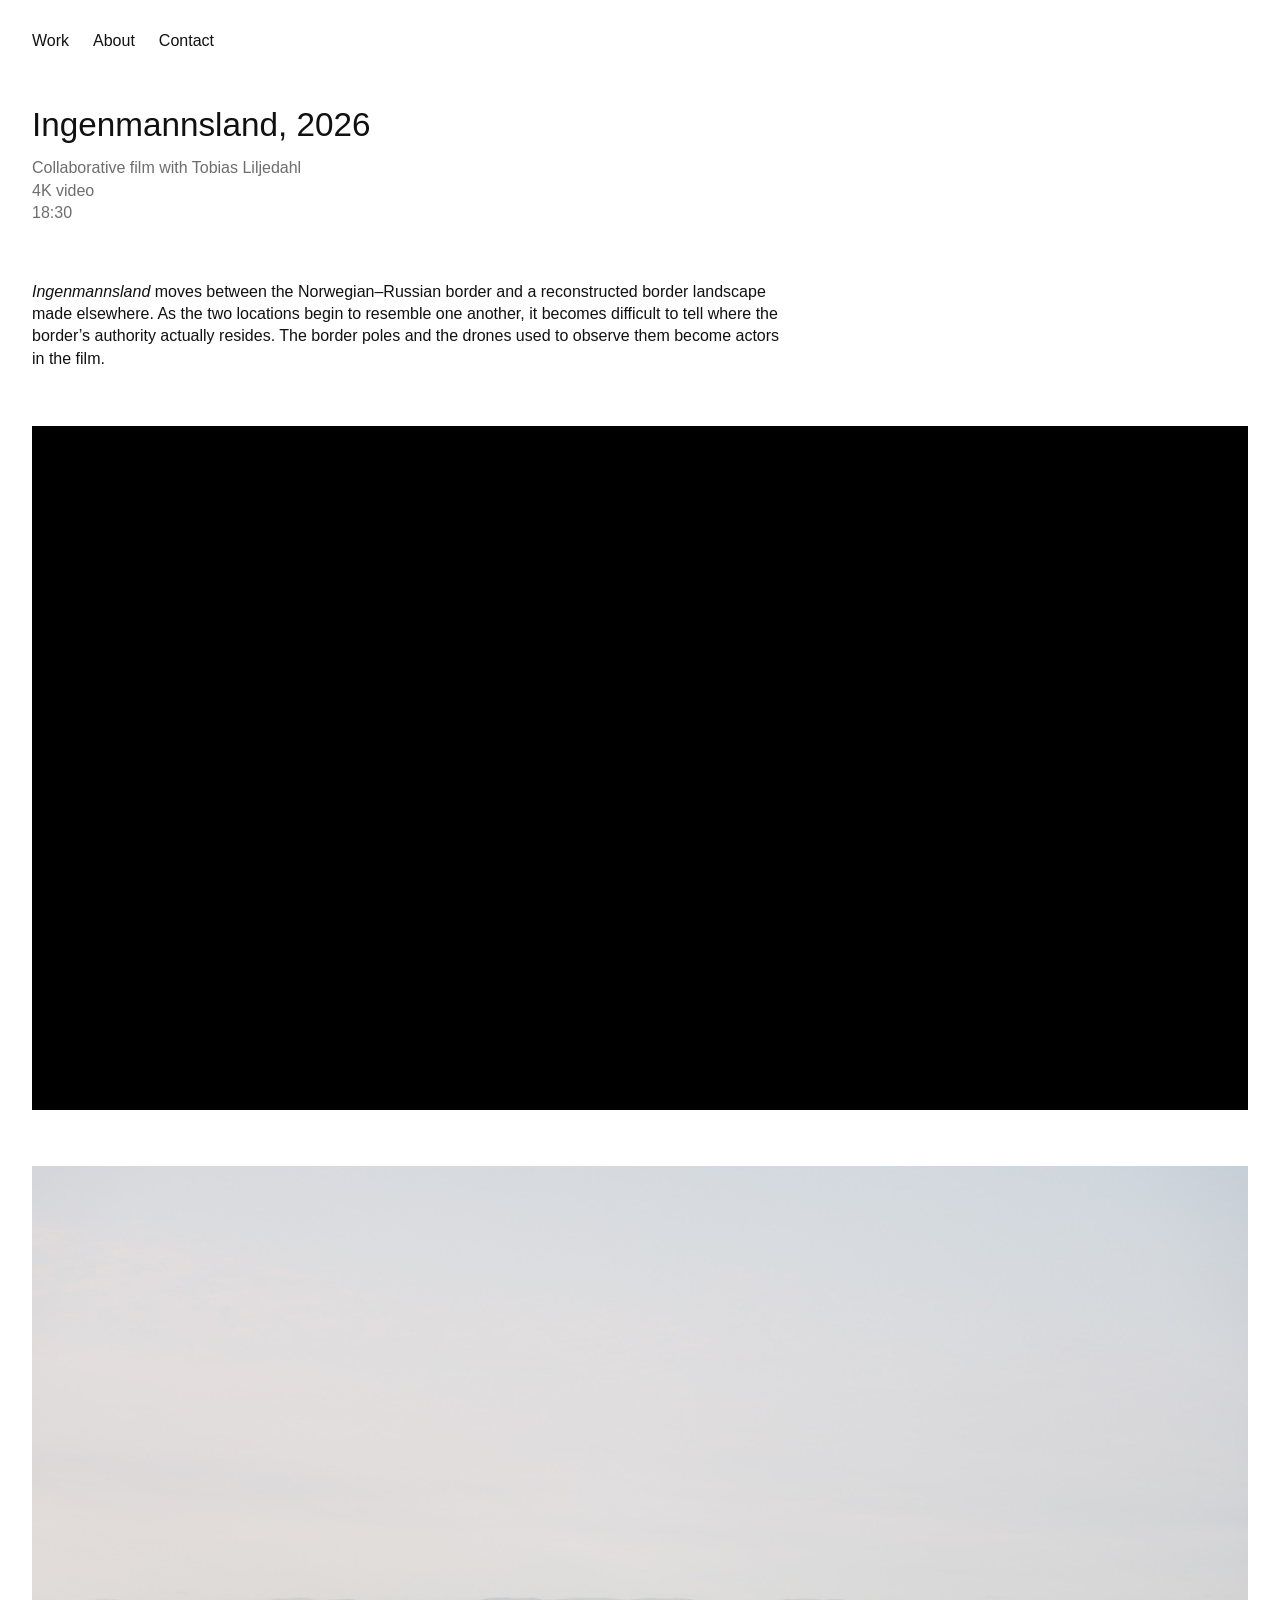
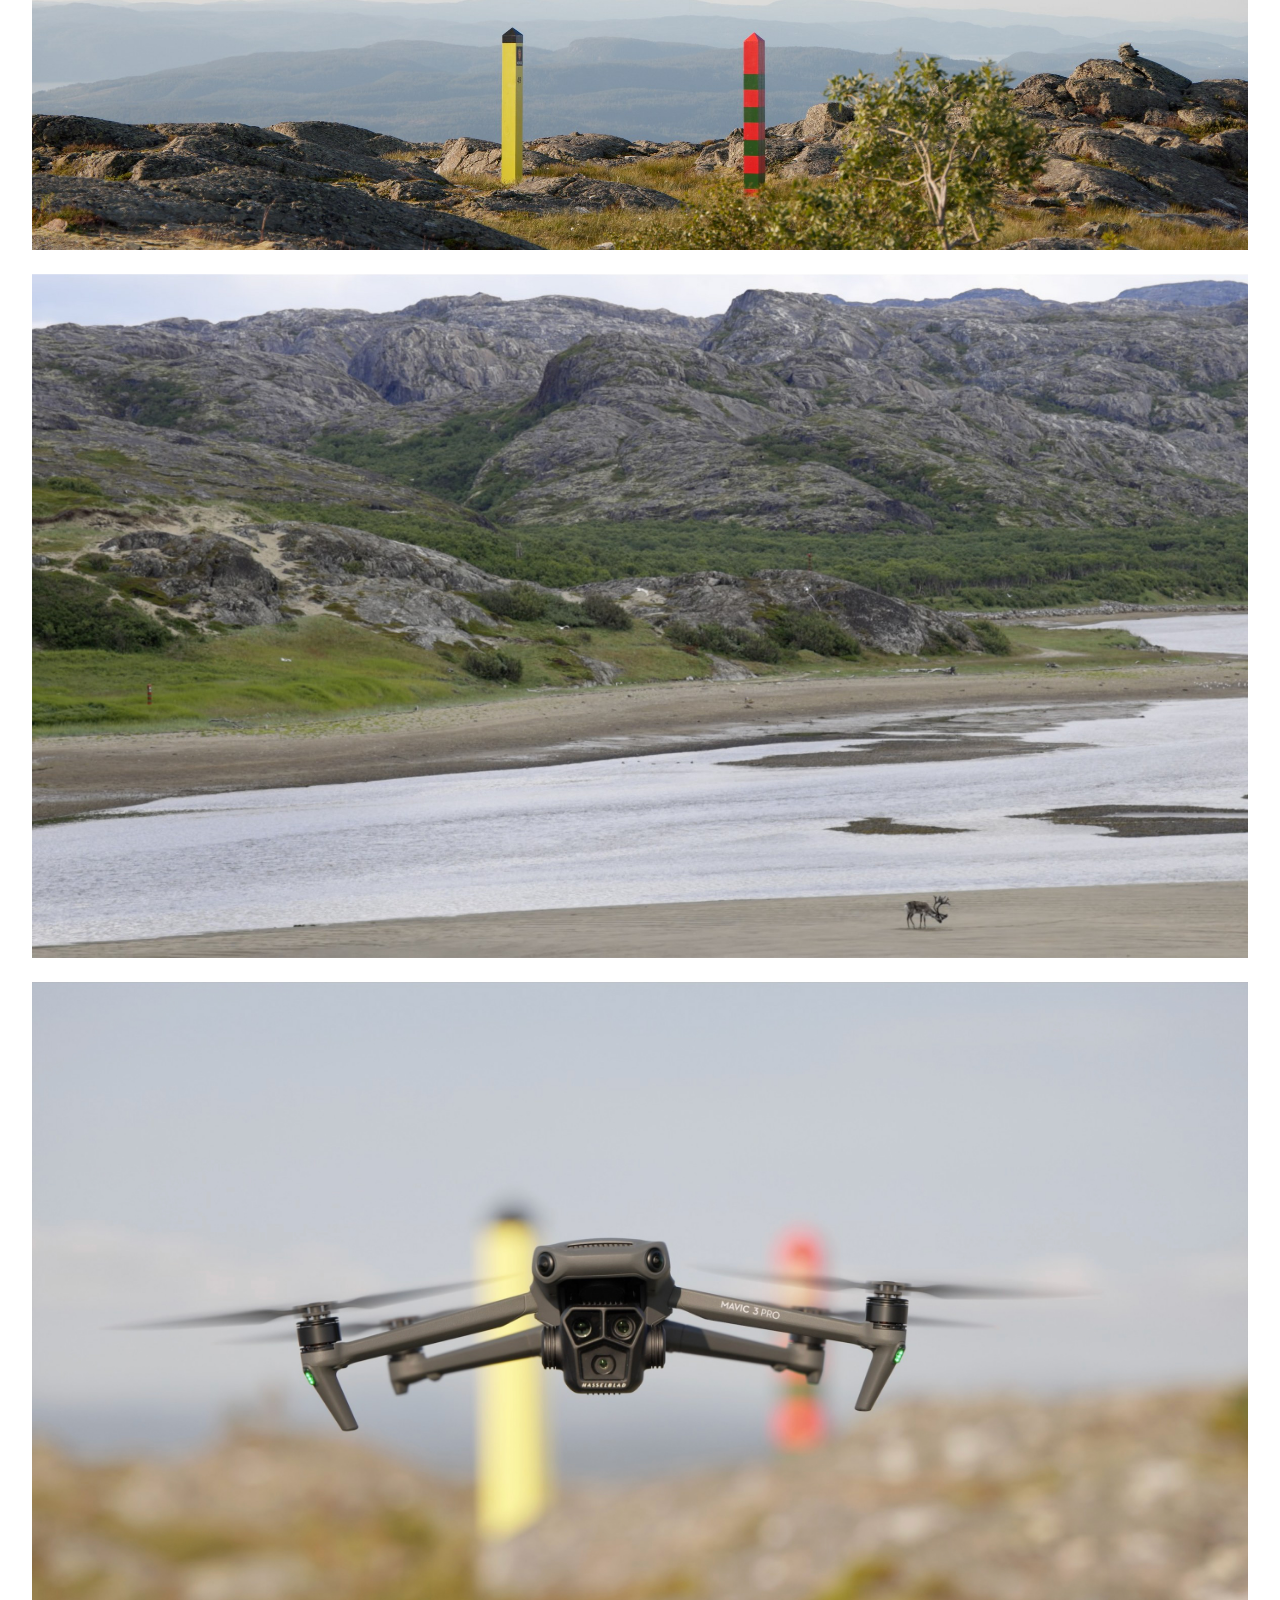
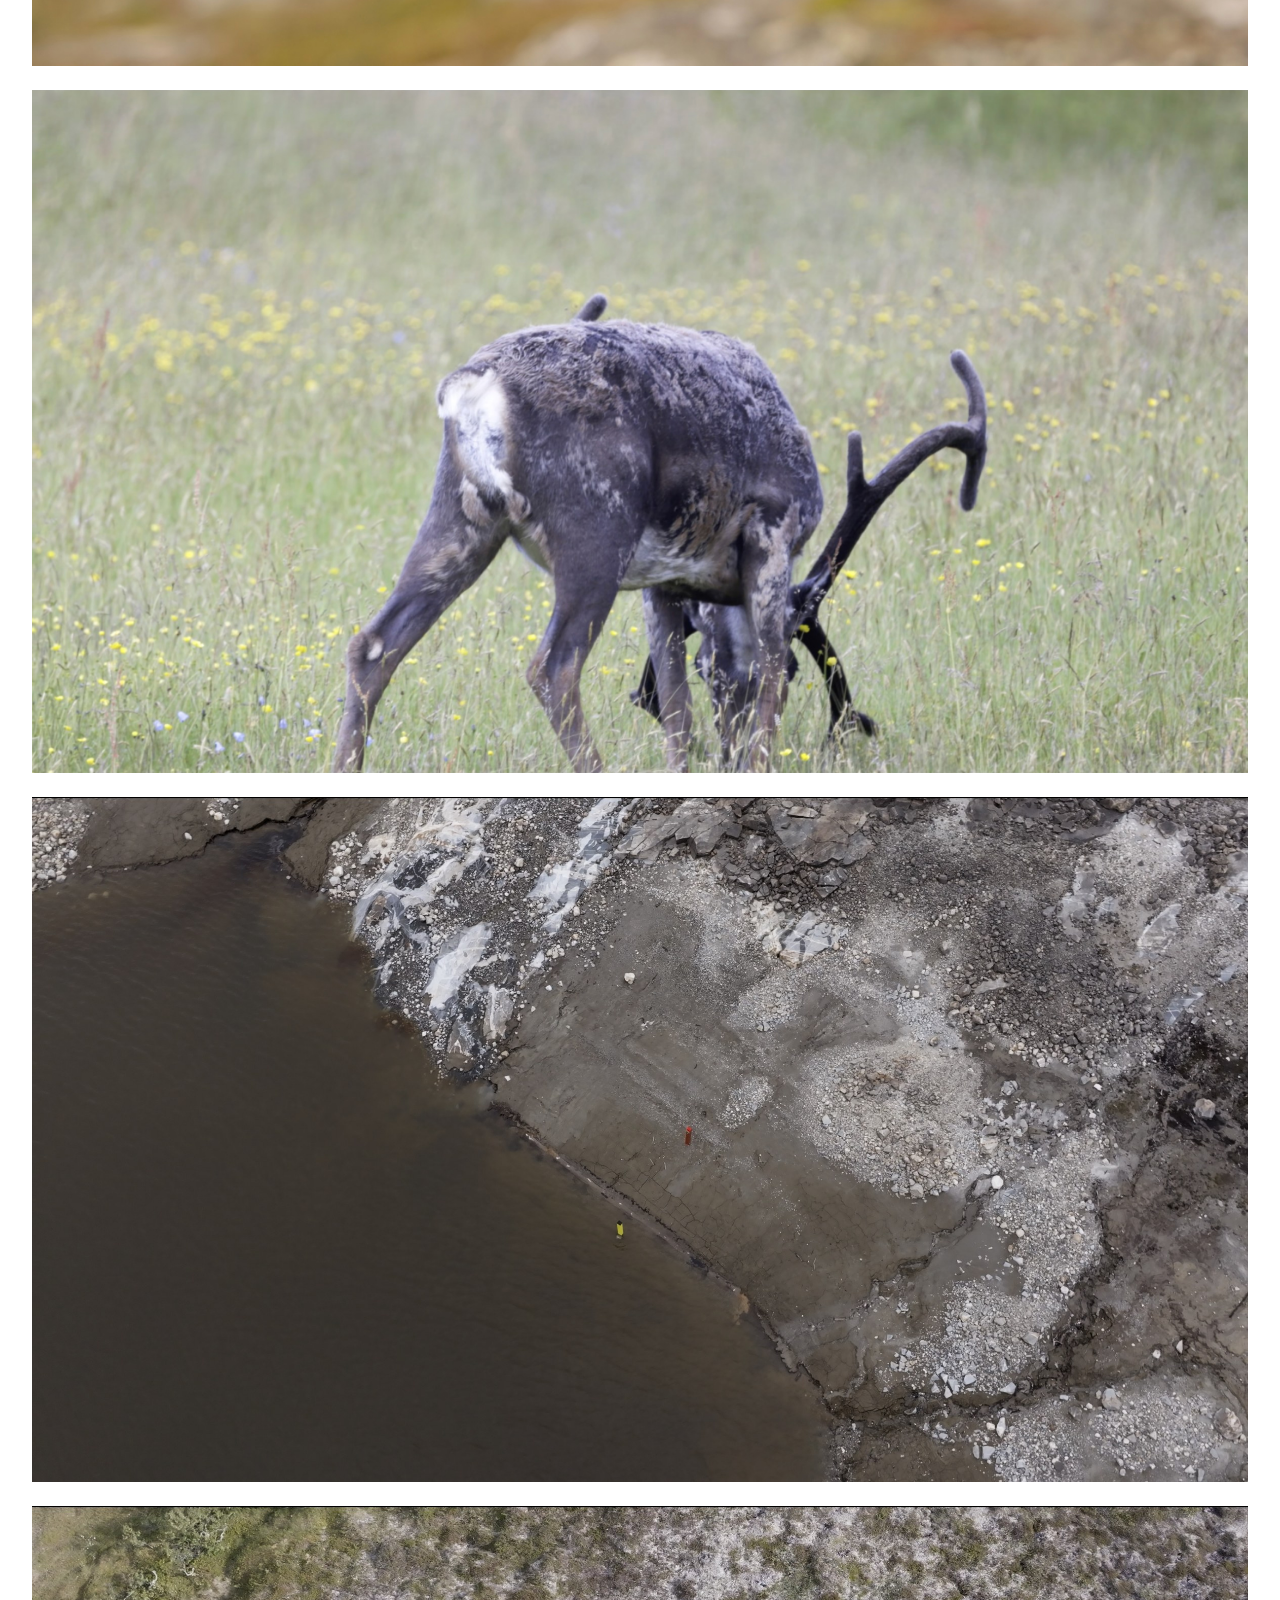
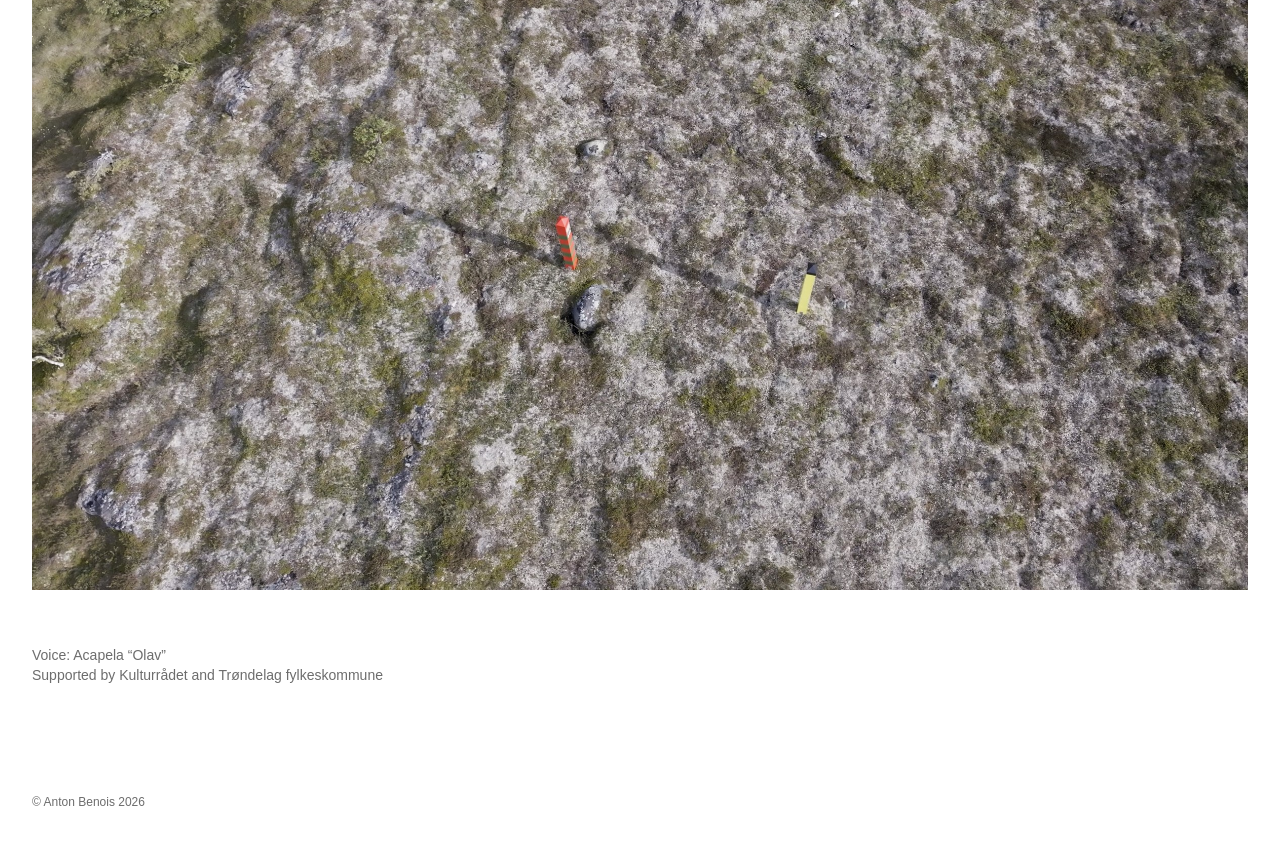
==== ingenmannsland/index.html @ 130e7af3 "Initial website" ====
<!doctype html>
<html lang="en">
<head>
  <meta charset="utf-8">
  <meta name="viewport" content="width=device-width, initial-scale=1">
  <title>Ingenmannsland — Anton Benois</title>
  <meta name="description" content="Ingenmannsland, 2026. Film by Anton Benois and Tobias Liljedahl.">
  <link rel="stylesheet" href="../assets/css/site.css">
</head>
<body>
  <div class="site">
    <header class="site-header site-header--inner">
      <nav class="site-nav" aria-label="Main navigation">
        <a href="../index.html">Work</a>
        <a href="../bio/index.html">About</a>
        <a href="../contact/index.html">Contact</a>
      </nav>
    </header>

    <main class="project">
      <header class="project-header">
        <h1>Ingenmannsland, 2026</h1>
        <div class="project-meta">
          Collaborative film with Tobias Liljedahl<br>
          4K video<br>
          18:30
        </div>
      </header>

      <div class="project-copy">
        <p><em>Ingenmannsland</em> moves between the Norwegian–Russian border and a reconstructed border landscape made elsewhere. As the two locations begin to resemble one another, it becomes difficult to tell where the border’s authority actually resides. The border poles and the drones used to observe them become actors in the film.</p>
      </div>

      <div class="video-embed">
        <iframe src="https://player.vimeo.com/video/1231691243?h=274e6a0087&amp;title=0&amp;byline=0&amp;portrait=0" title="Ingenmannsland" allow="autoplay; fullscreen; picture-in-picture" allowfullscreen></iframe>
      </div>

      <section class="project-media" aria-label="Ingenmannsland stills">
        <figure>
          <img src="../assets/images/ingenmannsland/Ingen_1.jpeg" alt="Ingenmannsland film still">
        </figure>
        <figure>
          <img src="../assets/images/ingenmannsland/Ingen_2.jpg" alt="Ingenmannsland film still" loading="lazy">
        </figure>
        <figure>
          <img src="../assets/images/ingenmannsland/Ingen_3.jpg" alt="Ingenmannsland film still" loading="lazy">
        </figure>
        <figure>
          <img src="../assets/images/ingenmannsland/Ingen_4.jpg" alt="Ingenmannsland film still" loading="lazy">
        </figure>
        <figure>
          <img src="../assets/images/ingenmannsland/Ingen_5.jpeg" alt="Ingenmannsland film still" loading="lazy">
        </figure>
        <figure>
          <img src="../assets/images/ingenmannsland/Ingen_6.jpeg" alt="Ingenmannsland film still" loading="lazy">
        </figure>
      </section>

      <div class="project-credits">
        Voice: Acapela “Olav”<br>
        Supported by Kulturrådet and Trøndelag fylkeskommune
      </div>
    </main>
    <footer class="site-footer">
      © Anton Benois 2026
    </footer>

  </div>
</body>
</html>
---- assets/css/site.css ----
:root {
  --bg: #ffffff;
  --fg: #111111;
  --muted: #6d6d6d;
  --line: #d9d9d9;
  --max: 1500px;
  --pad: clamp(18px, 2.5vw, 42px);
}

* { box-sizing: border-box; }

html {
  background: var(--bg);
  color: var(--fg);
  font-family: Arial, Helvetica, sans-serif;
  font-size: 16px;
  line-height: 1.4;
}

body {
  margin: 0;
  background: var(--bg);
}

a {
  color: inherit;
  text-decoration: none;
}

a:hover,
a:focus-visible {
  text-decoration: underline;
  text-underline-offset: 0.16em;
}

img,
video {
  display: block;
  width: 100%;
  height: auto;
}

.site {
  width: min(100%, var(--max));
  margin: 0 auto;
  padding: 0 var(--pad) var(--pad);
}

.site-header {
  display: flex;
  align-items: baseline;
  padding: 30px 0 56px;
}

.site-header--home {
  justify-content: flex-start;
}

.site-header--inner {
  justify-content: flex-start;
}

.site-nav {
  display: flex;
  gap: 24px;
  flex-wrap: wrap;
}

.site-nav a[aria-current="page"] {
  text-decoration: underline;
  text-underline-offset: 0.16em;
}

.project-index--loose {
  display: grid;
  grid-template-columns: repeat(12, minmax(0, 1fr));
  column-gap: clamp(14px, 2vw, 34px);
  row-gap: clamp(40px, 8.5vw, 130px);
  align-items: start;
  padding: 20px 0 120px;
}

.project-card {
  display: block;
  min-width: 0;
}

.project-card figure {
  margin: 0;
}

.project-card img {
  display: block;
  width: 100%;
  height: auto;
  object-fit: contain;
  background: transparent;
}

.project-card h2 {
  margin: 9px 0 0;
  font-size: 1rem;
  line-height: 1.25;
  font-weight: 400;
}

.project-card--lost {
  grid-column: 1 / 9;
}

.project-card--ingen {
  grid-column: 2 / 12;
  margin-top: 0;
}

.project-card--archive {
  grid-column: 7 / 13;
  margin-top: clamp(10px, 5vw, 60px);
}

.project-card--eoh {
  grid-column: 4 / 12;
  margin-top: clamp(0px, 2vw, 0px);
}

.project-card--mutations {
  grid-column: 1 / 7;
}

.project-card--living {
  grid-column: 7 / 13;
  margin-top: clamp(40px, 9vw, 120px);
}

.project-card--vacation {
  grid-column: 2 / 10;
  margin-top: 0;
}

.project-card--relatives {
  grid-column: 6 / 13;
  margin-top: clamp(0px, 5vw, 30px);
}

.page {
  max-width: 900px;
}

.page h1,
.project h1 {
  margin: 0;
  font-size: clamp(1.5rem, 2.6vw, 2.7rem);
  line-height: 1.05;
  font-weight: 400;
}

.page-copy,
.project-meta,
.project-copy {
  max-width: 760px;
}

.page-copy {
  margin-top: 42px;
}

.page-copy p,
.project-copy p {
  margin: 0 0 1em;
}

.project-header {
  margin-bottom: 56px;
}

.project-meta {
  margin-top: 14px;
  color: var(--muted);
}

.project-copy {
  margin: 0 0 56px;
}

.project-media {
  display: grid;
  gap: 24px;
}

.project-media figure {
  margin: 0;
}

.project-media figcaption {
  margin-top: 7px;
  color: var(--muted);
  font-size: 0.875rem;
}

.placeholder {
  aspect-ratio: 4 / 3;
  display: grid;
  place-items: center;
  background:
    linear-gradient(135deg, #f0f0f0 25%, #fafafa 25%, #fafafa 50%, #f0f0f0 50%, #f0f0f0 75%, #fafafa 75%);
  background-size: 28px 28px;
  color: var(--muted);
  text-align: center;
  padding: 24px;
}

.cv-section {
  margin-top: 42px;
}

.cv-section h2 {
  margin: 0 0 12px;
  font-size: 1rem;
}

.cv-section p {
  margin: 0 0 8px;
}


@media (max-width: 800px) {
  .site-header {
    padding: 22px 0 42px;
  }

  .project-index--loose {
    display: block;
    padding-top: 0;
  }

  .project-index--loose .project-card {
    width: 100%;
    margin: 0 0 52px;
  }


  .project-header,
  .project-copy {
    margin-bottom: 40px;
  }
}


.video-embed {
  width: 100%;
  aspect-ratio: 16 / 9;
  margin: 0 0 56px;
  background: #000;
}

.video-embed iframe {
  display: block;
  width: 100%;
  height: 100%;
  border: 0;
}

.project-credits {
  max-width: 760px;
  margin: 56px 0 0;
  color: var(--muted);
  font-size: 0.875rem;
}


/* Portrait documentation: vertical images should not inflate to full page width. */
.project-media .portrait-single {
  width: min(34%, 520px);
  margin-left: auto;
  margin-right: auto;
}

.project-media .portrait-pair {
  display: grid;
  grid-template-columns: repeat(2, minmax(0, 1fr));
  gap: clamp(18px, 2.5vw, 34px);
  align-items: start;
}

.project-media .portrait-pair figure {
  margin: 0;
}

.project-media .portrait-pair img {
  width: 100%;
  height: auto;
}

@media (max-width: 760px) {
  .project-media .portrait-single {
    width: min(72%, 520px);
  }

  .project-media .portrait-pair {
    grid-template-columns: 1fr 1fr;
    gap: 12px;
  }
}

@media (max-width: 520px) {
  .project-media .portrait-single {
    width: 78%;
  }

  .project-media .portrait-pair {
    grid-template-columns: 1fr;
  }

  .project-media .portrait-pair figure {
    width: 78%;
    margin-left: auto;
    margin-right: auto;
  }
}


.cv-page {
  max-width: 1050px;
}

.cv-page > h1 {
  margin-bottom: 48px;
}

.cv-page .cv-section {
  margin-top: 0;
  margin-bottom: 42px;
}

.cv-page .cv-section h2 {
  margin: 0 0 12px;
  font-size: 1rem;
  font-weight: 700;
}

.cv-entry {
  display: grid;
  grid-template-columns: 92px minmax(0, 1fr);
  gap: 16px;
  margin: 0 0 5px;
}

.cv-year {
  color: var(--muted);
  white-space: nowrap;
}

@media (max-width: 600px) {
  .cv-page > h1 {
    margin-bottom: 36px;
  }

  .cv-page .cv-section {
    margin-bottom: 34px;
  }

  .cv-entry {
    grid-template-columns: 76px minmax(0, 1fr);
    gap: 10px;
  }
}


@media (min-width: 1400px) {
  .home-page .site {
    --max: 1600px;
  }
}


/* Contact: silent loop, now twice the previous desktop size. */
.contact-loop {
  width: 440px;
  max-width: 90vw;
  margin: clamp(56px, 7vw, 90px) clamp(22px, 6vw, 90px) 0 auto;
}

.contact-loop video {
  display: block;
  width: 100%;
  height: auto;
}

@media (max-width: 600px) {
  .contact-loop {
    width: 320px;
    max-width: 88vw;
    margin-right: 0;
  }
}


.project-credit {
  color: var(--muted);
  font-size: 0.875rem;
  margin-top: 1.5em !important;
}


.film-frames {
  display: grid;
  grid-template-columns: repeat(10, minmax(0, 1fr));
  gap: 0;
  width: 100%;
  margin: 0;
  padding: 0;
  line-height: 0;
  overflow: hidden;
}

.film-frames img {
  display: block;
  width: 100%;
  height: auto;
  margin: 0;
  padding: 0;
}


.site-footer {
  margin-top: 90px;
  padding: 18px 0 6px;
  color: var(--muted);
  font-size: 0.75rem;
}
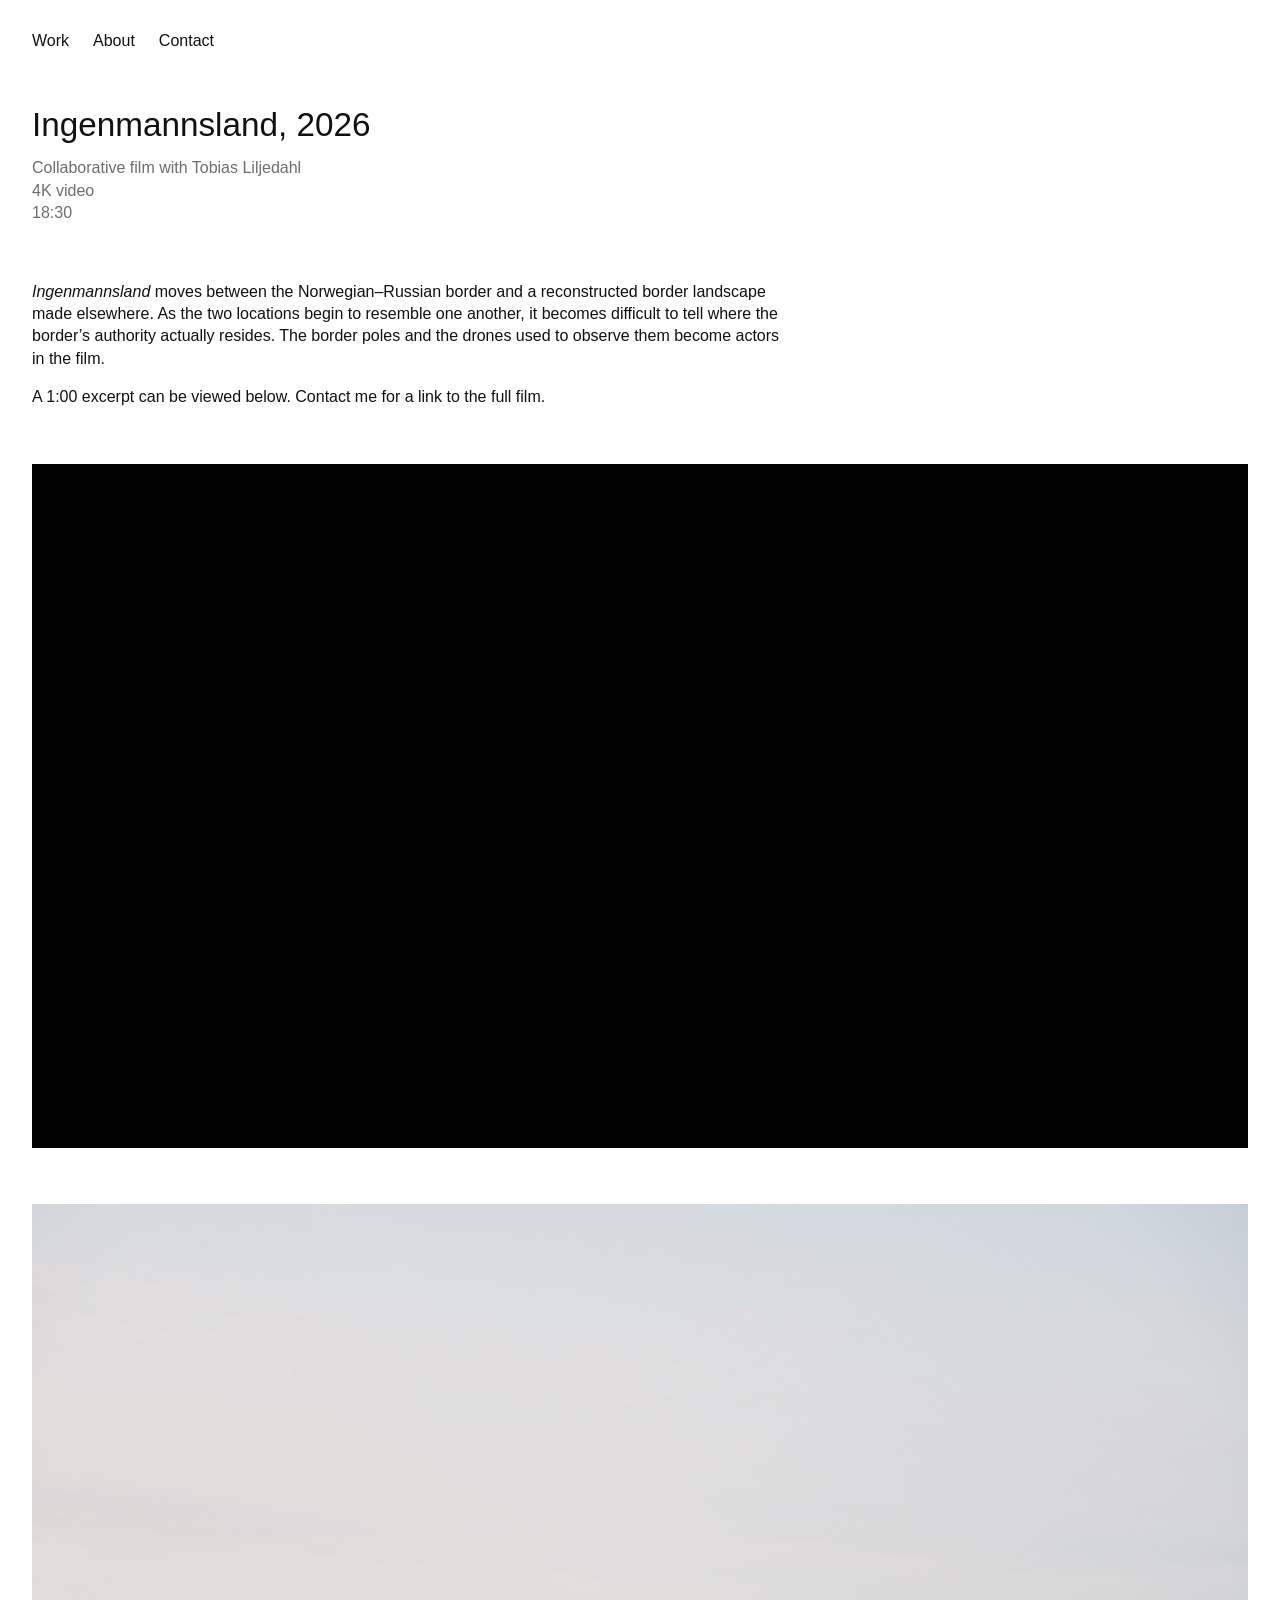
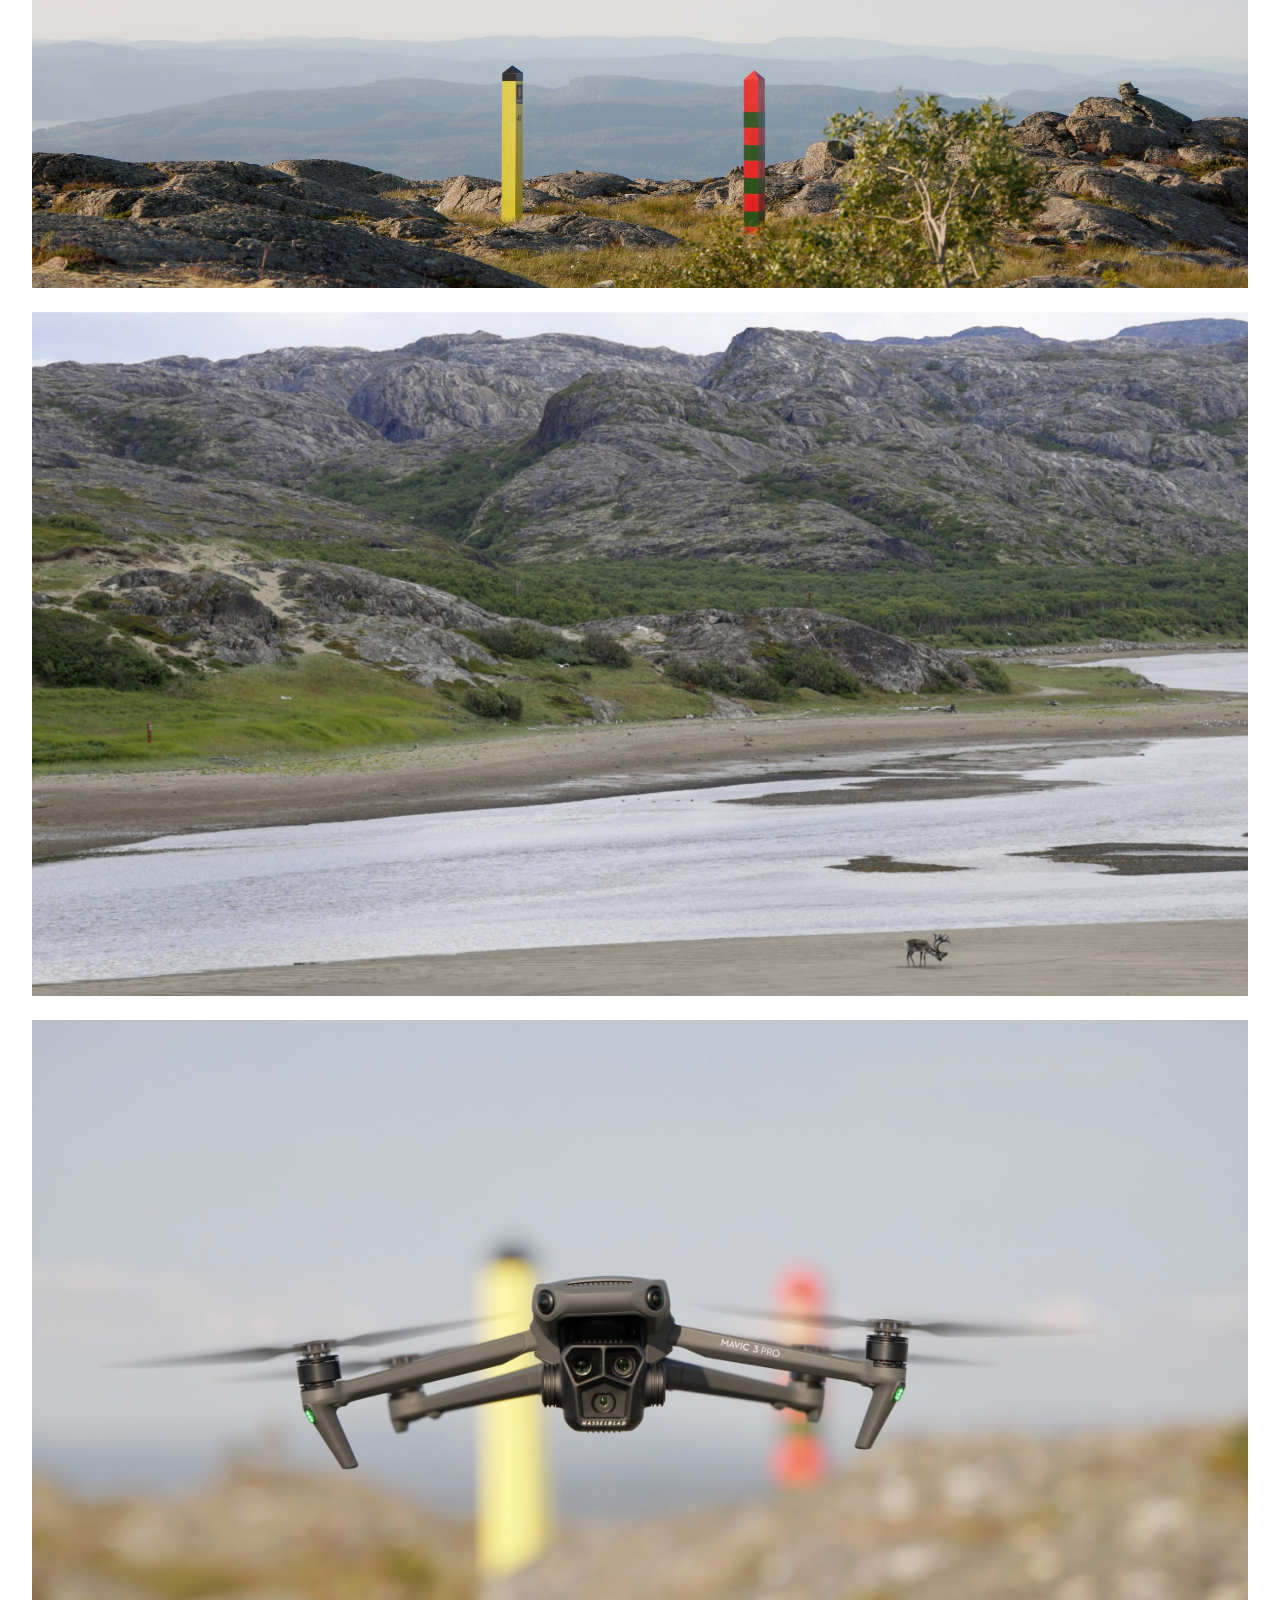
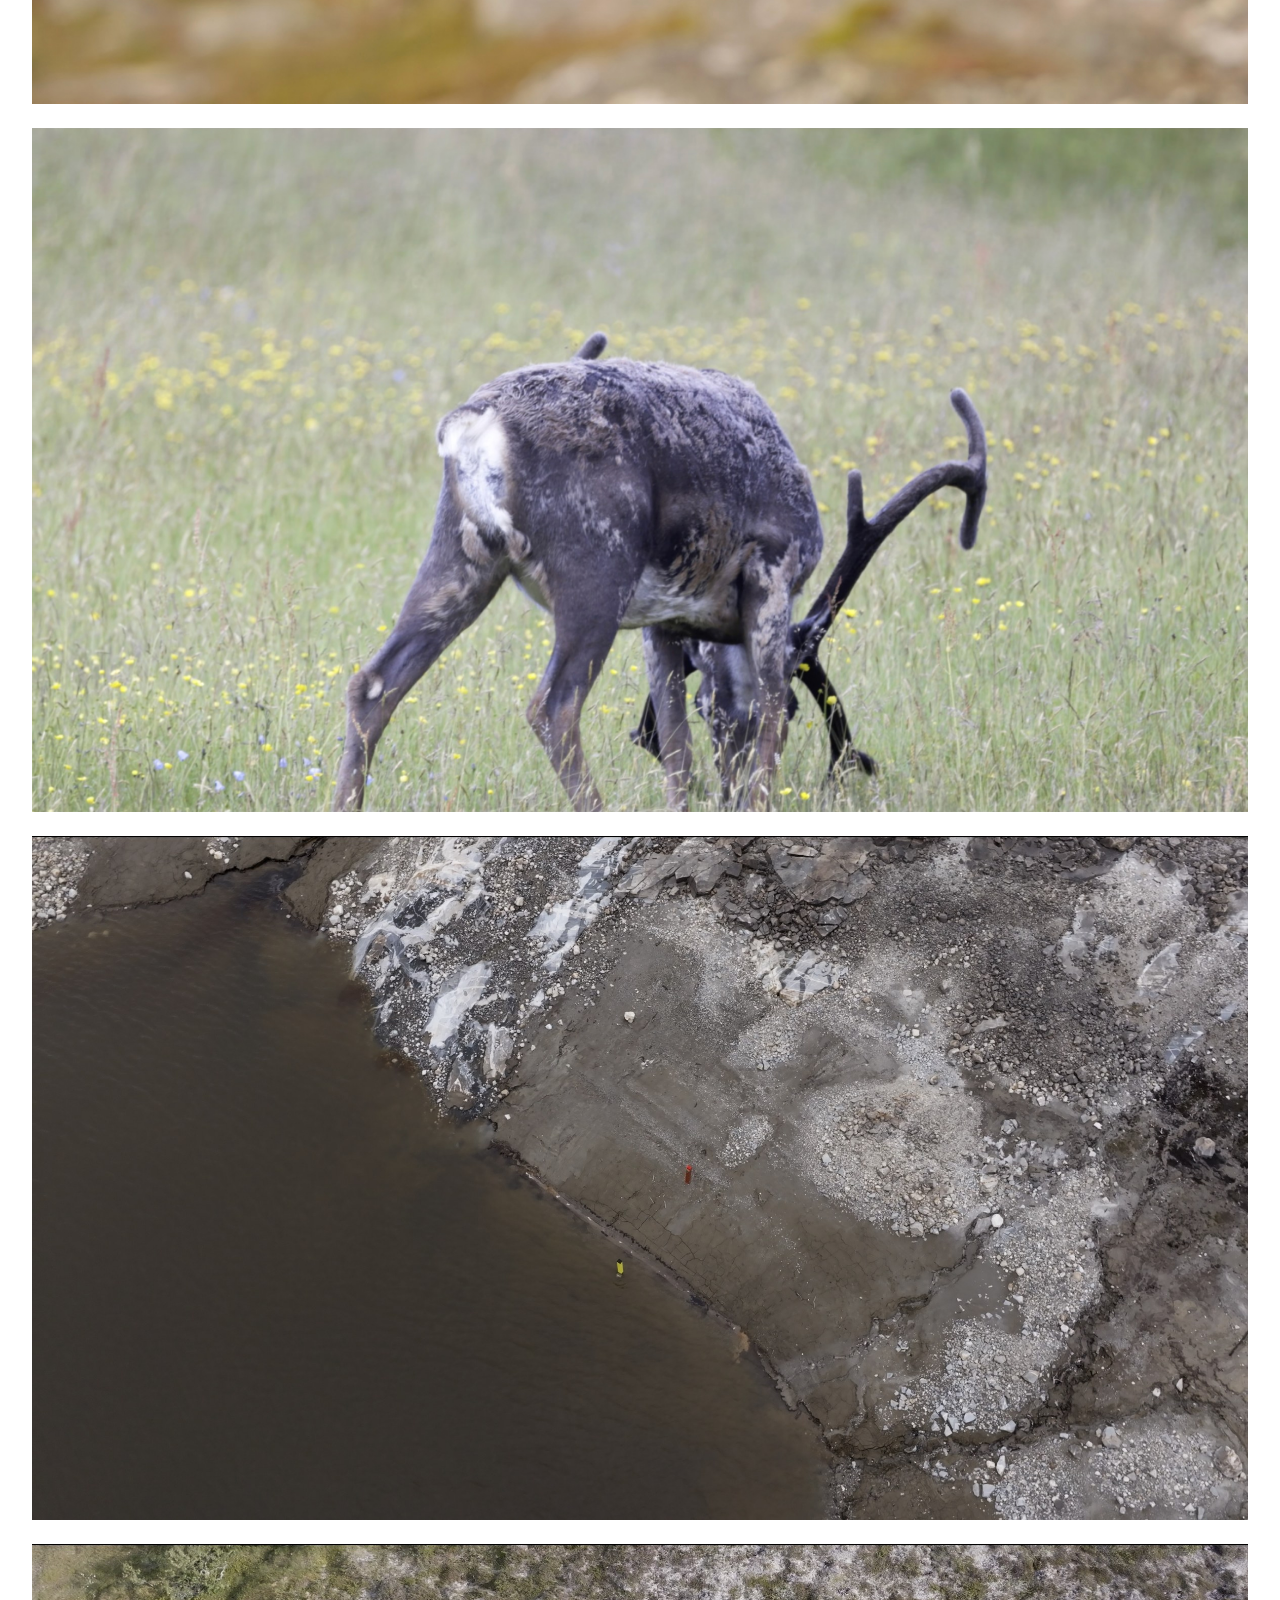
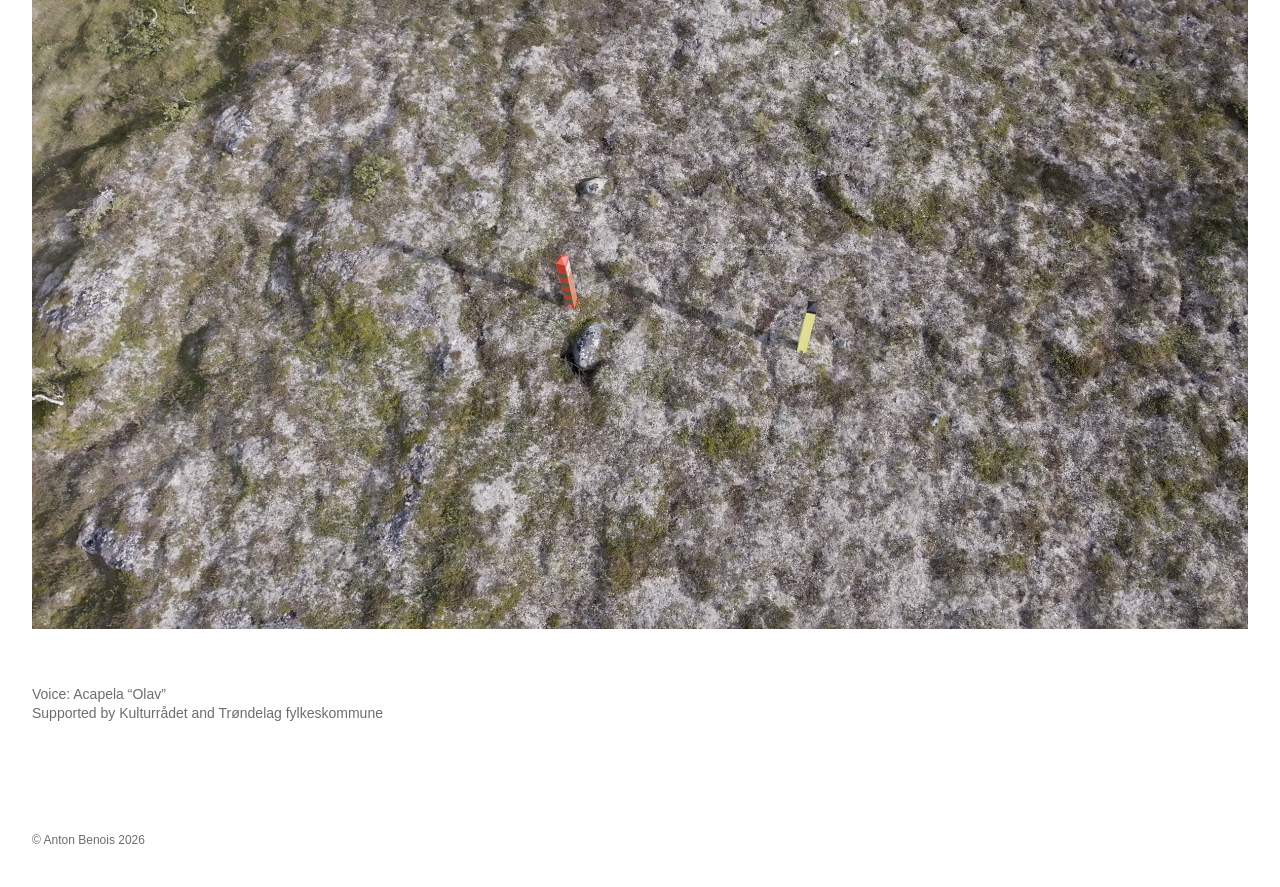
==== commit 6ba88a29: "Update index.html" ====
--- a/ingenmannsland/index.html
+++ b/ingenmannsland/index.html
@@ -28,11 +28,11 @@
       </header>
 
       <div class="project-copy">
-        <p><em>Ingenmannsland</em> moves between the Norwegian–Russian border and a reconstructed border landscape made elsewhere. As the two locations begin to resemble one another, it becomes difficult to tell where the border’s authority actually resides. The border poles and the drones used to observe them become actors in the film.</p>
+        <p><em>Ingenmannsland</em> moves between the Norwegian–Russian border and a reconstructed border landscape made elsewhere. As the two locations begin to resemble one another, it becomes difficult to tell where the border’s authority actually resides. The border poles and the drones used to observe them become actors in the film.</p><p>A 1:00 excerpt can be viewed below. Contact me for a link to the full film.</p>
       </div>
 
       <div class="video-embed">
-        <iframe src="https://player.vimeo.com/video/1231691243?h=274e6a0087&amp;title=0&amp;byline=0&amp;portrait=0" title="Ingenmannsland" allow="autoplay; fullscreen; picture-in-picture" allowfullscreen></iframe>
+        <iframe src="https://player.vimeo.com/video/1244837975?h=d4dbf0d94b&amp;title=0&amp;byline=0&amp;portrait=0" title="Ingenmannsland" allow="autoplay; fullscreen; picture-in-picture" allowfullscreen></iframe>
       </div>
 
       <section class="project-media" aria-label="Ingenmannsland stills">
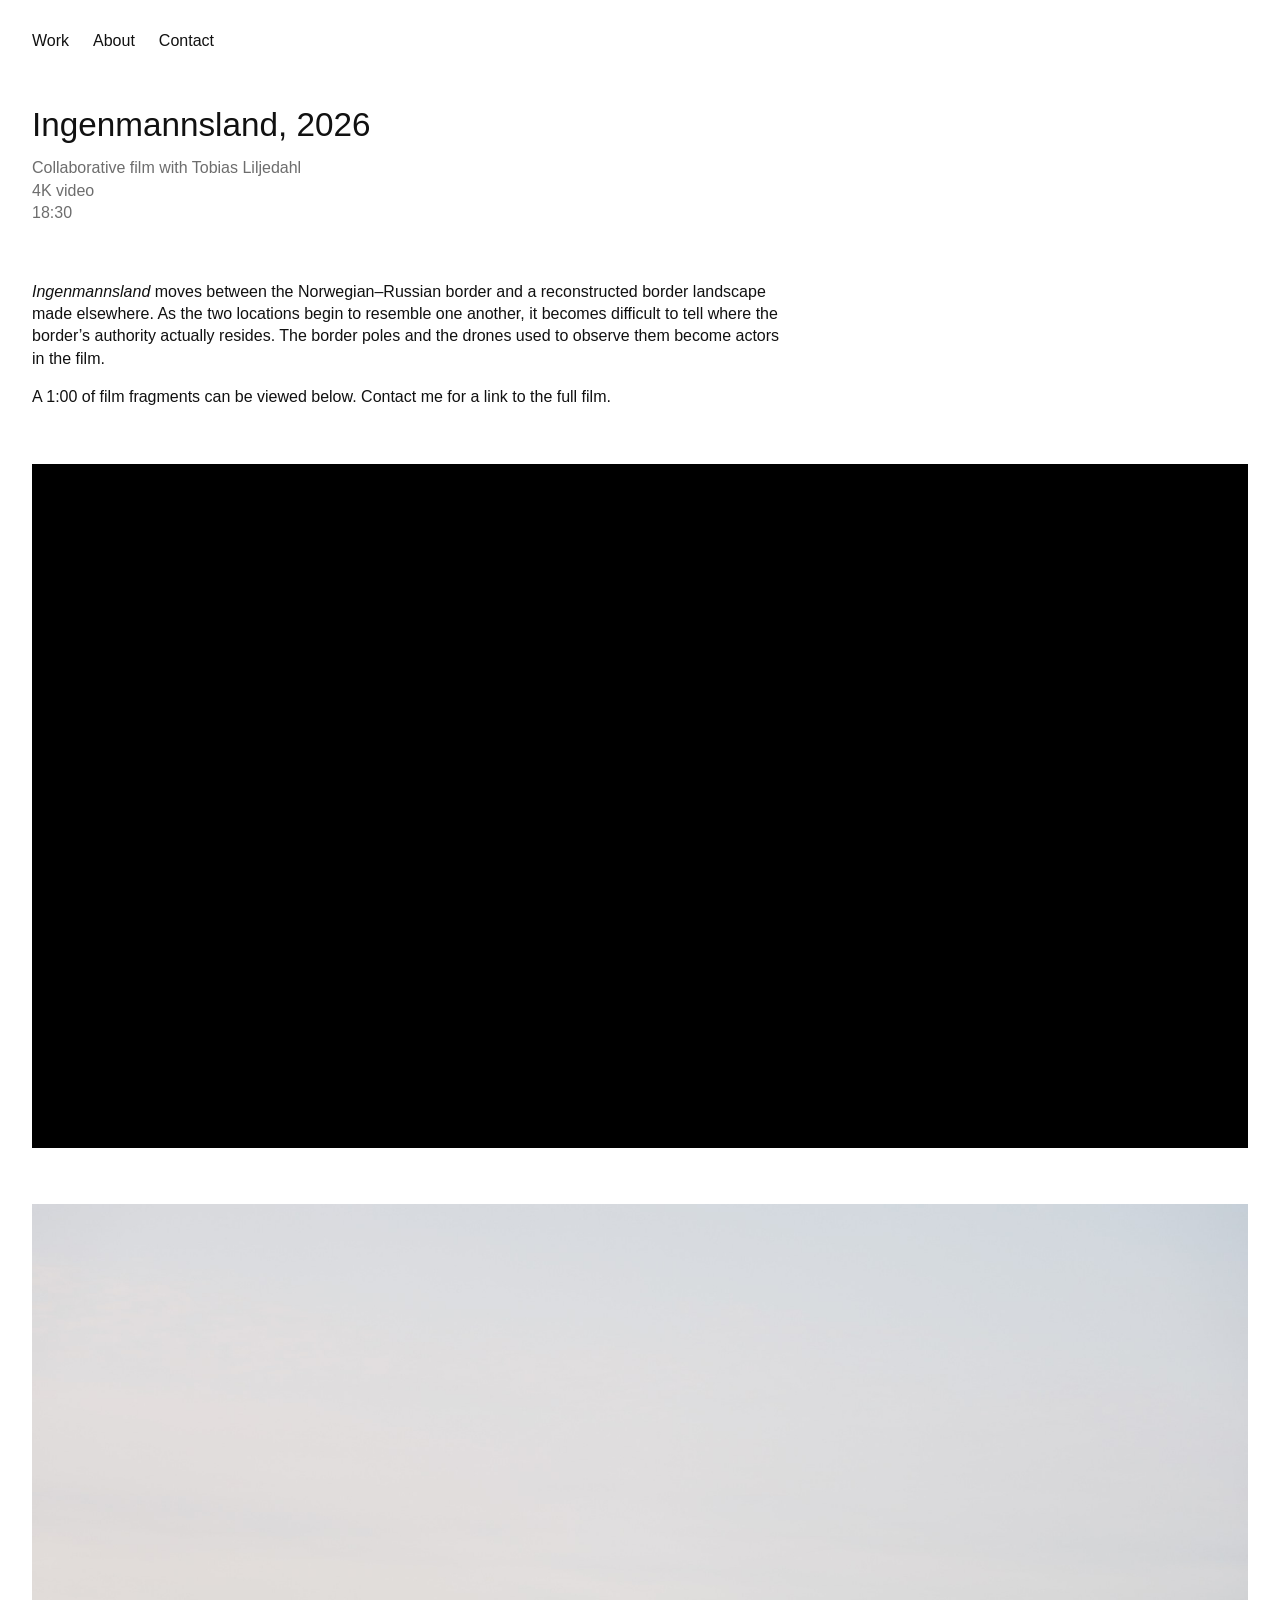
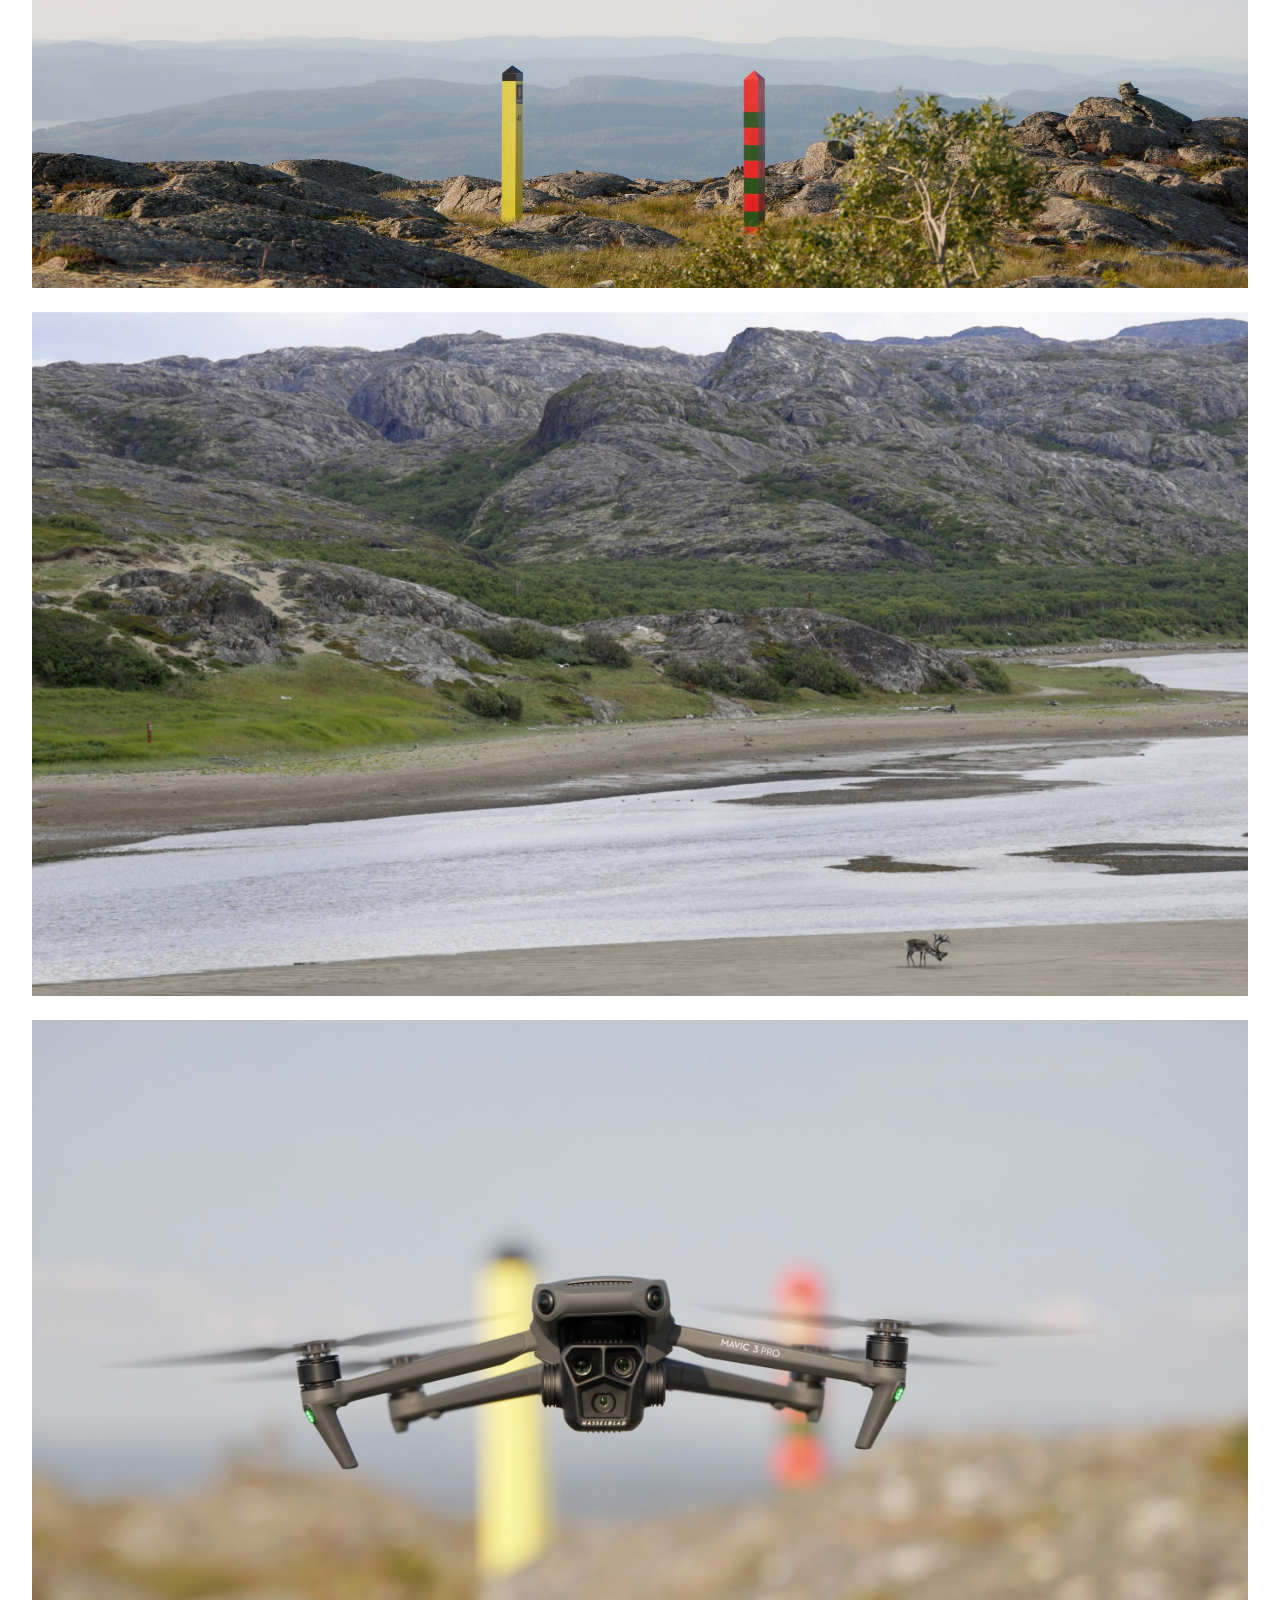
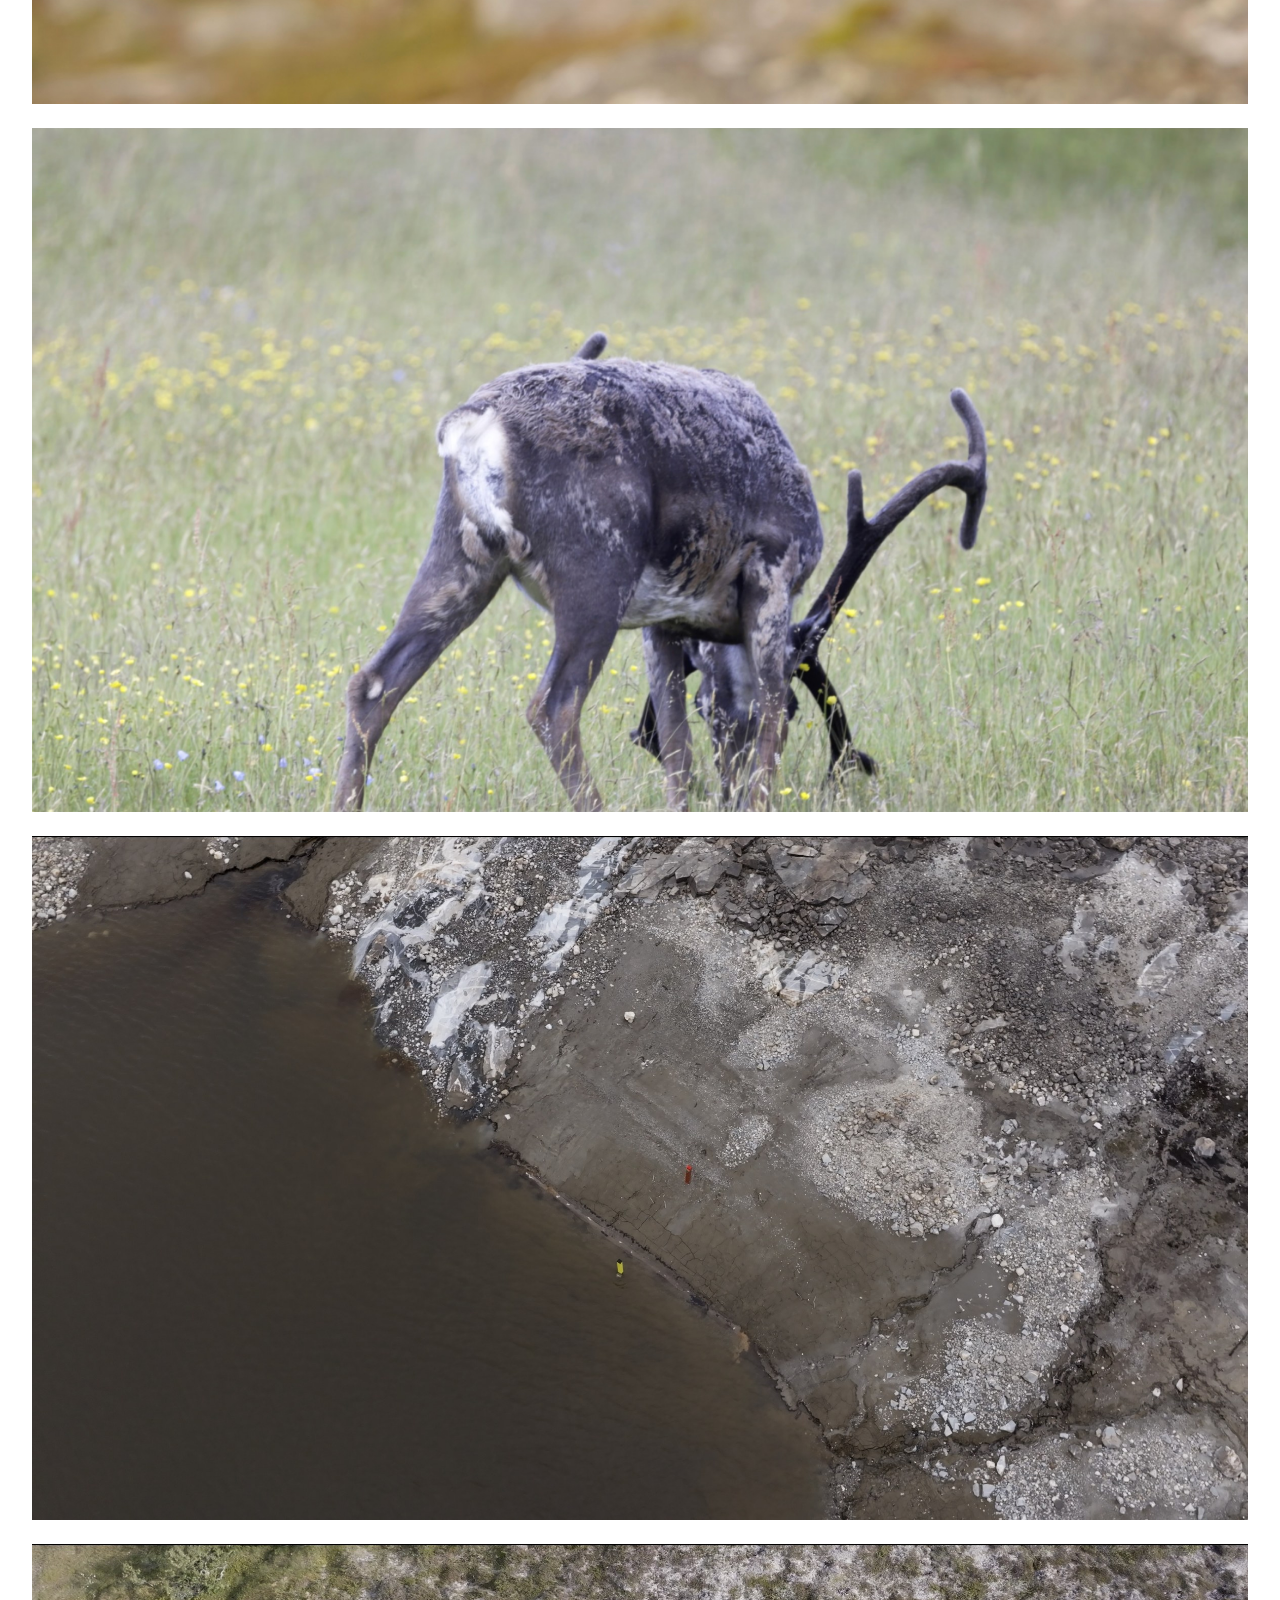
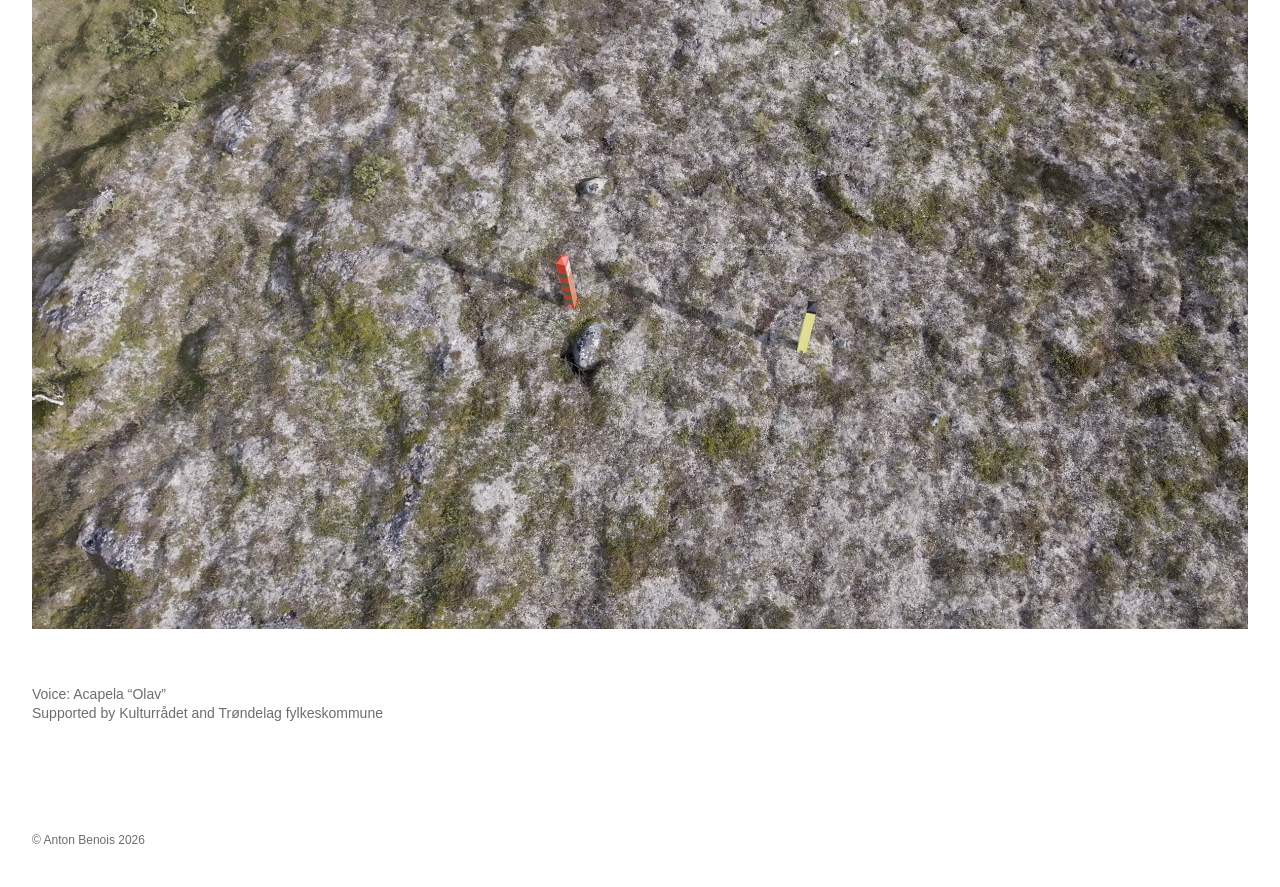
==== commit c36e996e: "Update index.html" ====
--- a/ingenmannsland/index.html
+++ b/ingenmannsland/index.html
@@ -28,7 +28,7 @@
       </header>
 
       <div class="project-copy">
-        <p><em>Ingenmannsland</em> moves between the Norwegian–Russian border and a reconstructed border landscape made elsewhere. As the two locations begin to resemble one another, it becomes difficult to tell where the border’s authority actually resides. The border poles and the drones used to observe them become actors in the film.</p><p>A 1:00 excerpt can be viewed below. Contact me for a link to the full film.</p>
+        <p><em>Ingenmannsland</em> moves between the Norwegian–Russian border and a reconstructed border landscape made elsewhere. As the two locations begin to resemble one another, it becomes difficult to tell where the border’s authority actually resides. The border poles and the drones used to observe them become actors in the film.</p><p>A 1:00 of film fragments can be viewed below. Contact me for a link to the full film.</p>
       </div>
 
       <div class="video-embed">
